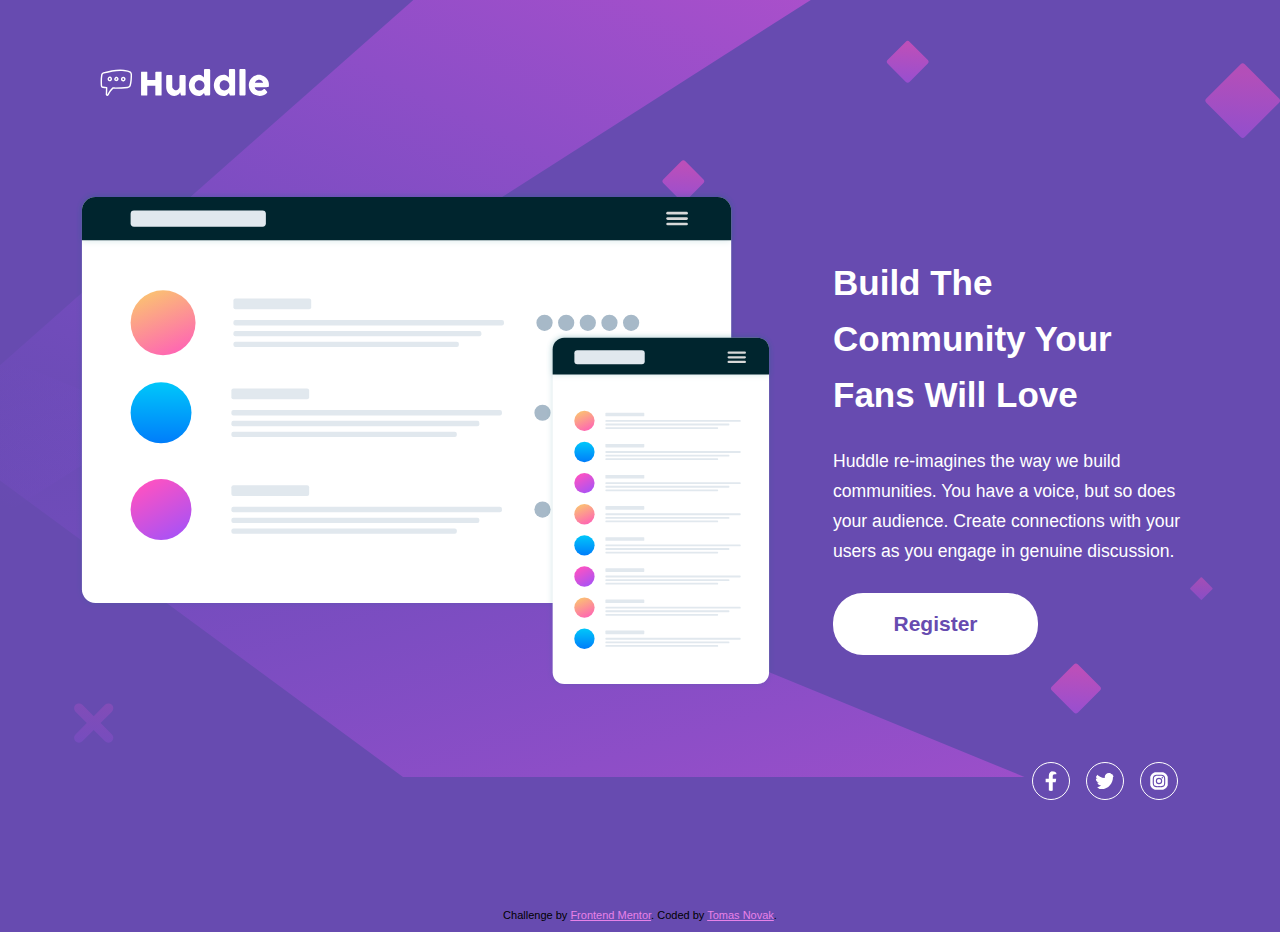
==== index.html @ e0c1c7ac "Initial commit" ====
<!DOCTYPE html>
<html lang="en">

<head>
  <meta charset="UTF-8">
  <meta name="viewport" content="width=device-width, initial-scale=1.0">
  <link href="https://fonts.googleapis.com/css2?family=Open+Sans&family=Poppins:wght@400;600&display=swap">
  <link rel="icon" type="image/png" sizes="32x32" href="./images/favicon-32x32.png">
  <link rel="stylesheet" href="style.css">

  <title>Huddle landing page with single introductory section</title>

</head>

<body>
    <div id="container">
      <div class="header">
        <img src="images/logo.svg" class="logo" alt="#">  
      </div>
      <div class="content">
        <div>
           <img class="win_pic" src="images/illustration-mockups.svg"  alt="#">
        </div>
        <div class="content_right">
          <div class="text">
              <h1>Build The Community Your Fans Will Love</h1>
              <p>Huddle re-imagines the way we build communities. You have a voice, but so does your audience. Create
                connections with your users as you engage in genuine discussion.</p>
          </div>
          <form>
            <input type="submit" class="button" value="Register">
          </form>  
        </div>
      </div>
      <div class="icons_pattern">
        <div class="icons">
              <div><a href="https://www.facebook.com/huddle.com/" class="icon_fb"><svg xmlns="http://www.w3.org/2000/svg" viewBox="0 0 320 512"><path fill="currentColor" d="M279.14 288l14.22-92.66h-88.91v-60.13c0-25.35 12.42-50.06 52.24-50.06h40.42V6.26S260.43 0 225.36 0c-73.22 0-121.08 44.38-121.08 124.72v70.62H22.89V288h81.39v224h100.17V288z"/></svg></a></div>
              <div><a href="https://twitter.com/huddle" class="icon_tw"><svg xmlns="http://www.w3.org/2000/svg" viewBox="0 0 512 512"><path fill="currentColor" d="M459.37 151.716c.325 4.548.325 9.097.325 13.645 0 138.72-105.583 298.558-298.558 298.558-59.452 0-114.68-17.219-161.137-47.106 8.447.974 16.568 1.299 25.34 1.299 49.055 0 94.213-16.568 130.274-44.832-46.132-.975-84.792-31.188-98.112-72.772 6.498.974 12.995 1.624 19.818 1.624 9.421 0 18.843-1.3 27.614-3.573-48.081-9.747-84.143-51.98-84.143-102.985v-1.299c13.969 7.797 30.214 12.67 47.431 13.319-28.264-18.843-46.781-51.005-46.781-87.391 0-19.492 5.197-37.36 14.294-52.954 51.655 63.675 129.3 105.258 216.365 109.807-1.624-7.797-2.599-15.918-2.599-24.04 0-57.828 46.782-104.934 104.934-104.934 30.213 0 57.502 12.67 76.67 33.137 23.715-4.548 46.456-13.32 66.599-25.34-7.798 24.366-24.366 44.833-46.132 57.827 21.117-2.273 41.584-8.122 60.426-16.243-14.292 20.791-32.161 39.308-52.628 54.253z"/></svg></a></div>
              <div><a href="https://www.instagram.com/" class="icon_ig"><svg xmlns="http://www.w3.org/2000/svg" viewBox="0 0 448 512"><path fill="currentColor"h d="M224,202.66A53.34,53.34,0,1,0,277.36,256,53.38,53.38,0,0,0,224,202.66Zm124.71-41a54,54,0,0,0-30.41-30.41c-21-8.29-71-6.43-94.3-6.43s-73.25-1.93-94.31,6.43a54,54,0,0,0-30.41,30.41c-8.28,21-6.43,71.05-6.43,94.33S91,329.26,99.32,350.33a54,54,0,0,0,30.41,30.41c21,8.29,71,6.43,94.31,6.43s73.24,1.93,94.3-6.43a54,54,0,0,0,30.41-30.41c8.35-21,6.43-71.05,6.43-94.33S357.1,182.74,348.75,161.67ZM224,338a82,82,0,1,1,82-82A81.9,81.9,0,0,1,224,338Zm85.38-148.3a19.14,19.14,0,1,1,19.13-19.14A19.1,19.1,0,0,1,309.42,189.74ZM400,32H48A48,48,0,0,0,0,80V432a48,48,0,0,0,48,48H400a48,48,0,0,0,48-48V80A48,48,0,0,0,400,32ZM382.88,322c-1.29,25.63-7.14,48.34-25.85,67s-41.4,24.63-67,25.85c-26.41,1.49-105.59,1.49-132,0-25.63-1.29-48.26-7.15-67-25.85s-24.63-41.42-25.85-67c-1.49-26.42-1.49-105.61,0-132,1.29-25.63,7.07-48.34,25.85-67s41.47-24.56,67-25.78c26.41-1.49,105.59-1.49,132,0,25.63,1.29,48.33,7.15,67,25.85s24.63,41.42,25.85,67.05C384.37,216.44,384.37,295.56,382.88,322Z"/></svg></a></div>
        </div>
      </div>
    </div>
  </main>
    <footer>
    <p class="attribution">
      Challenge by <a href="https://www.frontendmentor.io?ref=challenge" target="_blank">Frontend Mentor</a>. 
      Coded by <a href="#">Tomas Novak</a>.
    </p>
  </footer>
</body>
</html>
---- style.css ----
:root {
    background: rgba(103,75,176,255);   
    padding: 0;
    margin: 0;  
    box-sizing: border-box;
}
/* -----------------------------------general and mobile screen layout----------------------------------------------------  */ 
body {
    background-image: url('images/bg-mobile.svg');  
    background-repeat: no-repeat;
    background-size: contain;
    min-height: 100vh;
    width: 100%;
    z-index: 10;
    position: relative;
    margin: auto;
}
#container {
    display: flex;
    padding: 40px;
    flex-wrap: wrap;
}
.logo {
    width: 125px;
    align-content: left;
    display: block;
}
.win_pic {
    margin-top: 65px;
    margin-bottom: 60px;
    width: 325px;
}
.content_right > * {
    text-align: center;
}

.content > * {
    text-align: center;
    color: white;
 }
h1 {
    font-family: 'Poppins', sans-serif;
    font-size: 25px;
    line-height: 2.5rem;
    font-weight: 600;
    margin-top: 0px;
}
.content p {
    font-family: 'Open Sans', sans-serif;
    font-weight: 400;
    line-height: 1.8rem;
    font-size: 1.1rem;
}
.button {
    font-family: 'Poppins', sans-serif;
    font-weight: 600;
    text-decoration: none;
    color: rgba(103,75,176,255);
    width: 205px;
    line-height: 40px;
    margin-top: 25px;
    margin-bottom: 55px;
    background-color: white;
    border-radius: 20px;
    border: none;
    cursor: pointer;    
}
.button:hover {
    background-color: hsl(300, 69%, 71%);
    color: white;  
}
.icons {
    display: flex;
    justify-content: center;
    margin-bottom: 0px;   
}
.icon_fb, .icon_tw, .icon_ig {

    display: flex;
    align-items: center;
    justify-content: center;
    margin: 8px;
}
svg {
    width: 13px;
    height: 13px;
    color: white;
    border: 1px solid white;
    padding: 8px;
    border-radius: 17px; 
    
} 
.icons_pattern {
    width: 100%;
}
 svg:hover {
    color:  hsl(300, 69%, 71%);
    border-color: hsl(300, 69%, 71%);
} 
 


.attribution { font-size: 11px; text-align: center;font-family: 'Open Sans', sans-serif; }
.attribution a{ color:hsl(300, 69%, 71%) ;}



/* -----------------------------------desktop layout----------------------------------------------------  */  
@media screen and (min-width: 1200px) {  
    body {
        position: relative;
        margin: auto;
    }
    #container {
        padding: 60px 94px 0px 75px;
        display: flex;   
    }
    body {
      background-image: url('images/bg-desktop.svg');
      min-width: 100%; 
      /* z-index: 10; */
    }
    .content {
        display: flex;
        flex-wrap: wrap; 
        justify-content: center;
        position: relative;
       
    }
    .content_right {
        order: 2;
        flex-grow: 3;
        flex-shrink: 1;
        flex-basis: 0%;
        margin-top: 150px;  
    }
    .logo {
        width: 265px;
        height: 45px;
        margin-left: -25px;
        display: block;
    }
     .win_pic {
        width: 700px;
        margin-right: 58px;
        order: 1;
        flex-grow: 2;
        flex-shrink: 1;
        flex-basis: 0%;
        margin-top: 85px;
    } 
    .text h1 {
        font-size: 2.188rem;
        line-height: 3.5rem;
        text-align: left;
    }
    .text p{
        text-align: left;
        line-height: 1.875rem;
        margin-bottom: 27px;
    }
    .button {
        width: 205px;
        line-height: 60px;
        border-radius: 30px;
        font-size: 1.313rem;
        margin-top: 0px;
        margin-bottom: 0px;
    } 
    form {
        display: flex;
        justify-content: left;
    }
    .icons {
        margin-bottom: 0px;  
        justify-content: right;
    }
    svg {
        width: 20px;
        height: 20px;
        padding: 8px;
        border-radius: 20px; 
        color: white;  
        border: 1.5px; 
        border: 1.5px solid white; 
    } 
    .icons_pattern{
        margin-bottom: 90px;
    }
  }
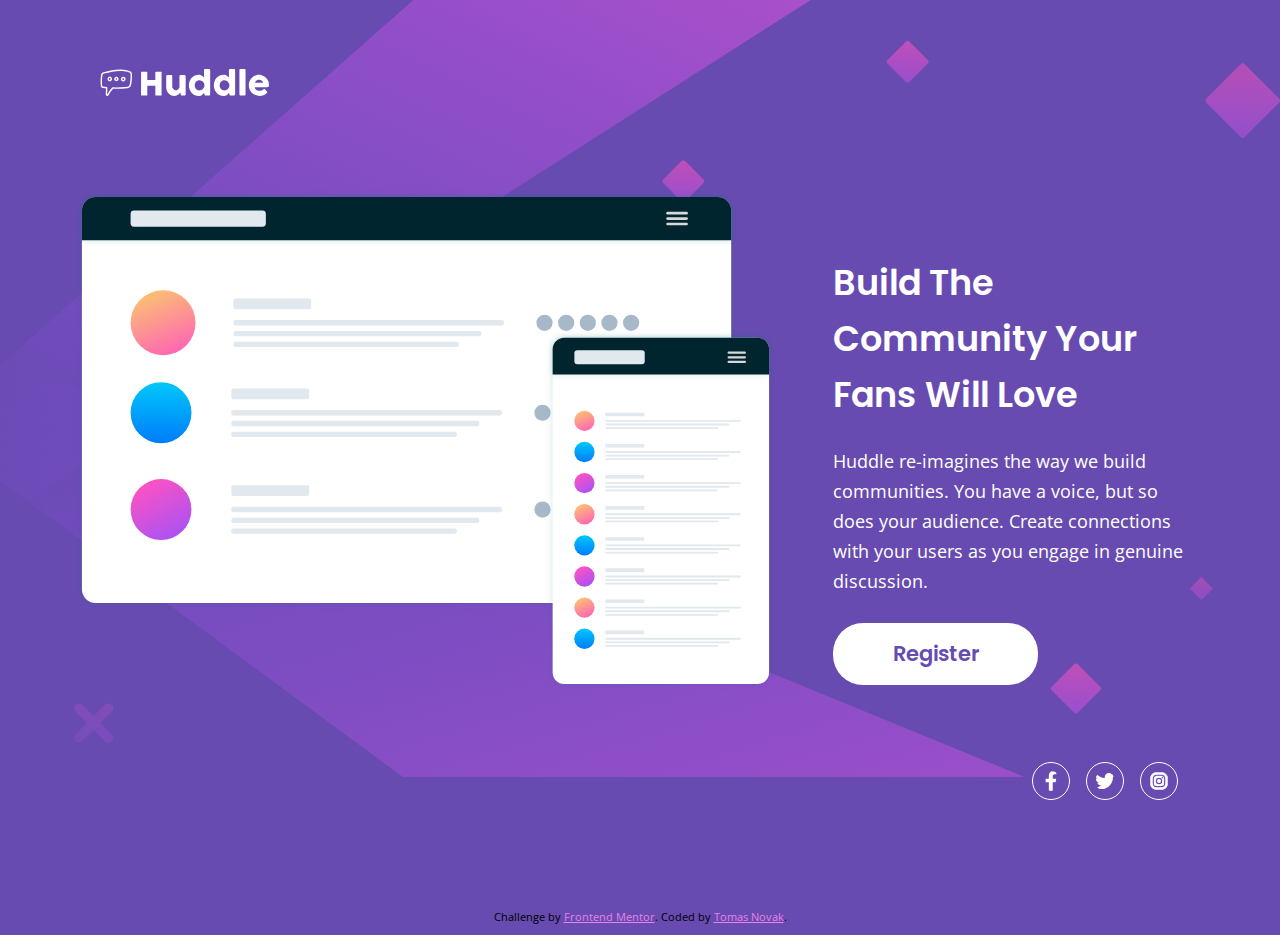
==== commit 7679accc: "Update" ====
--- a/index.html
+++ b/index.html
@@ -4,7 +4,8 @@
 <head>
   <meta charset="UTF-8">
   <meta name="viewport" content="width=device-width, initial-scale=1.0">
-  <link href="https://fonts.googleapis.com/css2?family=Open+Sans&family=Poppins:wght@400;600&display=swap">
+  <link rel="stylesheet"
+    href="https://fonts.googleapis.com/css2?family=Open+Sans&family=Poppins:wght@400;600&display=swap">
   <link rel="icon" type="image/png" sizes="32x32" href="./images/favicon-32x32.png">
   <link rel="stylesheet" href="style.css">
 
@@ -13,39 +14,53 @@
 </head>
 
 <body>
+  <main>
     <div id="container">
       <div class="header">
-        <img src="images/logo.svg" class="logo" alt="#">  
+        <img src="images/logo.svg" class="logo" alt="#">
       </div>
       <div class="content">
         <div>
-           <img class="win_pic" src="images/illustration-mockups.svg"  alt="#">
+          <img class="win_pic" src="images/illustration-mockups.svg" alt="#">
         </div>
         <div class="content_right">
           <div class="text">
-              <h1>Build The Community Your Fans Will Love</h1>
-              <p>Huddle re-imagines the way we build communities. You have a voice, but so does your audience. Create
-                connections with your users as you engage in genuine discussion.</p>
+            <h1>Build The Community Your Fans Will Love</h1>
+            <p>Huddle re-imagines the way we build communities. You have a voice, but so does your audience. Create
+              connections with your users as you engage in genuine discussion.</p>
           </div>
           <form>
             <input type="submit" class="button" value="Register">
-          </form>  
+          </form>
         </div>
       </div>
       <div class="icons_pattern">
         <div class="icons">
-              <div><a href="https://www.facebook.com/huddle.com/" class="icon_fb"><svg xmlns="http://www.w3.org/2000/svg" viewBox="0 0 320 512"><path fill="currentColor" d="M279.14 288l14.22-92.66h-88.91v-60.13c0-25.35 12.42-50.06 52.24-50.06h40.42V6.26S260.43 0 225.36 0c-73.22 0-121.08 44.38-121.08 124.72v70.62H22.89V288h81.39v224h100.17V288z"/></svg></a></div>
-              <div><a href="https://twitter.com/huddle" class="icon_tw"><svg xmlns="http://www.w3.org/2000/svg" viewBox="0 0 512 512"><path fill="currentColor" d="M459.37 151.716c.325 4.548.325 9.097.325 13.645 0 138.72-105.583 298.558-298.558 298.558-59.452 0-114.68-17.219-161.137-47.106 8.447.974 16.568 1.299 25.34 1.299 49.055 0 94.213-16.568 130.274-44.832-46.132-.975-84.792-31.188-98.112-72.772 6.498.974 12.995 1.624 19.818 1.624 9.421 0 18.843-1.3 27.614-3.573-48.081-9.747-84.143-51.98-84.143-102.985v-1.299c13.969 7.797 30.214 12.67 47.431 13.319-28.264-18.843-46.781-51.005-46.781-87.391 0-19.492 5.197-37.36 14.294-52.954 51.655 63.675 129.3 105.258 216.365 109.807-1.624-7.797-2.599-15.918-2.599-24.04 0-57.828 46.782-104.934 104.934-104.934 30.213 0 57.502 12.67 76.67 33.137 23.715-4.548 46.456-13.32 66.599-25.34-7.798 24.366-24.366 44.833-46.132 57.827 21.117-2.273 41.584-8.122 60.426-16.243-14.292 20.791-32.161 39.308-52.628 54.253z"/></svg></a></div>
-              <div><a href="https://www.instagram.com/" class="icon_ig"><svg xmlns="http://www.w3.org/2000/svg" viewBox="0 0 448 512"><path fill="currentColor"h d="M224,202.66A53.34,53.34,0,1,0,277.36,256,53.38,53.38,0,0,0,224,202.66Zm124.71-41a54,54,0,0,0-30.41-30.41c-21-8.29-71-6.43-94.3-6.43s-73.25-1.93-94.31,6.43a54,54,0,0,0-30.41,30.41c-8.28,21-6.43,71.05-6.43,94.33S91,329.26,99.32,350.33a54,54,0,0,0,30.41,30.41c21,8.29,71,6.43,94.31,6.43s73.24,1.93,94.3-6.43a54,54,0,0,0,30.41-30.41c8.35-21,6.43-71.05,6.43-94.33S357.1,182.74,348.75,161.67ZM224,338a82,82,0,1,1,82-82A81.9,81.9,0,0,1,224,338Zm85.38-148.3a19.14,19.14,0,1,1,19.13-19.14A19.1,19.1,0,0,1,309.42,189.74ZM400,32H48A48,48,0,0,0,0,80V432a48,48,0,0,0,48,48H400a48,48,0,0,0,48-48V80A48,48,0,0,0,400,32ZM382.88,322c-1.29,25.63-7.14,48.34-25.85,67s-41.4,24.63-67,25.85c-26.41,1.49-105.59,1.49-132,0-25.63-1.29-48.26-7.15-67-25.85s-24.63-41.42-25.85-67c-1.49-26.42-1.49-105.61,0-132,1.29-25.63,7.07-48.34,25.85-67s41.47-24.56,67-25.78c26.41-1.49,105.59-1.49,132,0,25.63,1.29,48.33,7.15,67,25.85s24.63,41.42,25.85,67.05C384.37,216.44,384.37,295.56,382.88,322Z"/></svg></a></div>
+          <div><a href="https://www.facebook.com/huddle.com/" aria-label="facebook_icon" class="icon_fb"><svg xmlns="http://www.w3.org/2000/svg"
+                viewBox="0 0 320 512">
+                <path fill="currentColor"
+                  d="M279.14 288l14.22-92.66h-88.91v-60.13c0-25.35 12.42-50.06 52.24-50.06h40.42V6.26S260.43 0 225.36 0c-73.22 0-121.08 44.38-121.08 124.72v70.62H22.89V288h81.39v224h100.17V288z" />
+              </svg></a></div>
+          <div><a href="https://twitter.com/huddle" aria-label="twitter_icon" class="icon_tw"><svg xmlns="http://www.w3.org/2000/svg"
+                viewBox="0 0 512 512">
+                <path fill="currentColor"
+                  d="M459.37 151.716c.325 4.548.325 9.097.325 13.645 0 138.72-105.583 298.558-298.558 298.558-59.452 0-114.68-17.219-161.137-47.106 8.447.974 16.568 1.299 25.34 1.299 49.055 0 94.213-16.568 130.274-44.832-46.132-.975-84.792-31.188-98.112-72.772 6.498.974 12.995 1.624 19.818 1.624 9.421 0 18.843-1.3 27.614-3.573-48.081-9.747-84.143-51.98-84.143-102.985v-1.299c13.969 7.797 30.214 12.67 47.431 13.319-28.264-18.843-46.781-51.005-46.781-87.391 0-19.492 5.197-37.36 14.294-52.954 51.655 63.675 129.3 105.258 216.365 109.807-1.624-7.797-2.599-15.918-2.599-24.04 0-57.828 46.782-104.934 104.934-104.934 30.213 0 57.502 12.67 76.67 33.137 23.715-4.548 46.456-13.32 66.599-25.34-7.798 24.366-24.366 44.833-46.132 57.827 21.117-2.273 41.584-8.122 60.426-16.243-14.292 20.791-32.161 39.308-52.628 54.253z" />
+              </svg></a></div>
+          <div><a href="https://www.instagram.com/" aria-label="instagram_icon" class="icon_ig"><svg xmlns="http://www.w3.org/2000/svg"
+                viewBox="0 0 448 512">
+                <path fill="currentColor"
+                  d="M224,202.66A53.34,53.34,0,1,0,277.36,256,53.38,53.38,0,0,0,224,202.66Zm124.71-41a54,54,0,0,0-30.41-30.41c-21-8.29-71-6.43-94.3-6.43s-73.25-1.93-94.31,6.43a54,54,0,0,0-30.41,30.41c-8.28,21-6.43,71.05-6.43,94.33S91,329.26,99.32,350.33a54,54,0,0,0,30.41,30.41c21,8.29,71,6.43,94.31,6.43s73.24,1.93,94.3-6.43a54,54,0,0,0,30.41-30.41c8.35-21,6.43-71.05,6.43-94.33S357.1,182.74,348.75,161.67ZM224,338a82,82,0,1,1,82-82A81.9,81.9,0,0,1,224,338Zm85.38-148.3a19.14,19.14,0,1,1,19.13-19.14A19.1,19.1,0,0,1,309.42,189.74ZM400,32H48A48,48,0,0,0,0,80V432a48,48,0,0,0,48,48H400a48,48,0,0,0,48-48V80A48,48,0,0,0,400,32ZM382.88,322c-1.29,25.63-7.14,48.34-25.85,67s-41.4,24.63-67,25.85c-26.41,1.49-105.59,1.49-132,0-25.63-1.29-48.26-7.15-67-25.85s-24.63-41.42-25.85-67c-1.49-26.42-1.49-105.61,0-132,1.29-25.63,7.07-48.34,25.85-67s41.47-24.56,67-25.78c26.41-1.49,105.59-1.49,132,0,25.63,1.29,48.33,7.15,67,25.85s24.63,41.42,25.85,67.05C384.37,216.44,384.37,295.56,382.88,322Z" />
+              </svg></a></div>
         </div>
       </div>
     </div>
   </main>
-    <footer>
+  <footer>
     <p class="attribution">
-      Challenge by <a href="https://www.frontendmentor.io?ref=challenge" target="_blank">Frontend Mentor</a>. 
+      Challenge by <a href="https://www.frontendmentor.io?ref=challenge" target="_blank">Frontend Mentor</a>.
       Coded by <a href="#">Tomas Novak</a>.
     </p>
   </footer>
 </body>
+
 </html>